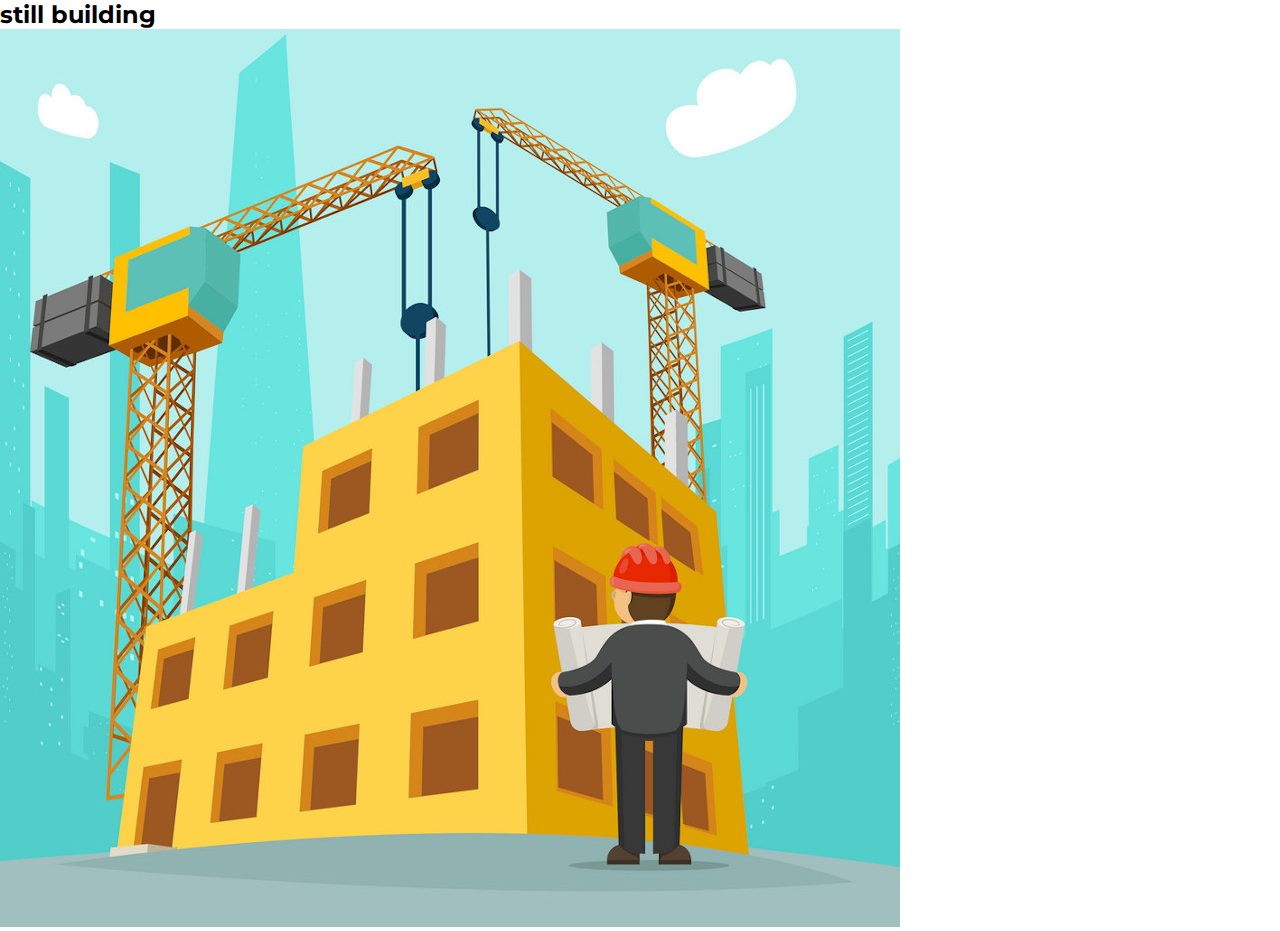
==== components/contact.html @ 4cdc1b88 "first commit" ====
<!DOCTYPE html>
<html>
<head>
    <meta charset='utf-8'>
    <meta http-equiv='X-UA-Compatible' content='IE=edge'>
    <title>Contact</title>
    <meta name='viewport' content='width=device-width, initial-scale=1'>
    <link rel='stylesheet' type='text/css' media='screen' href='../css/style.css'>
    <link href="https://fonts.googleapis.com/css?family=Anton|Merriweather|Montserrat|Sacramento&display=swap" rel="stylesheet">
    <script src='main.js'></script>
</head>
<body>
    <div>
        <h2>still building</h2>
        <img src="../image/ctr.jpg" alt="">

    </div>
</body>
</html>
---- css/style.css ----
body, p, ul {
    margin: 0;
    font-family: 'Merriweather', serif;
    width: 100%;
}

h1 {
    margin: 0;
    font-family: 'Sacramento', cursive;
}

h2,h5 {
    margin: 0;
    font-family: 'Montserrat', sans-serif;
}

a :hover {
    cursor: col-resize;
    background-color: tomato;
    color: turquoise;
}


.nav {
    background-color: #DFF6F0;
    color: #2E279D;
    height: 100px;
    width: 100%;
    padding: 10px;
}

.main {
    background-color: #46B3E6;
    color: rgb(4, 5, 71);
    height: auto;
    margin: 0;
    width: 100%;
    padding: 10px;
    text-align: center;
}

.footer {
    background-color: #2E279D;
    color: white;
    height: auto;
    width: 100%;
    padding-left: 20px;
    text-align: center;
}

.footer-link {
    color: white;
}

.footer-link :hover :active {
    color: red;
    background-color:#46B3E6;
}

.cloud1 {
    position: relative;
    right: 100px;
    margin: 20px;
}

.cloud2 {
    position: relative;
    left: 100px;
    margin: 20px;
}

.image {
    left: 10px;
    position: relative;
    display: inline-block;
}

.menu {
    right: 20px;
    top: 50px;
    position: absolute;
    display: inline-block;
    text-align: center;
}
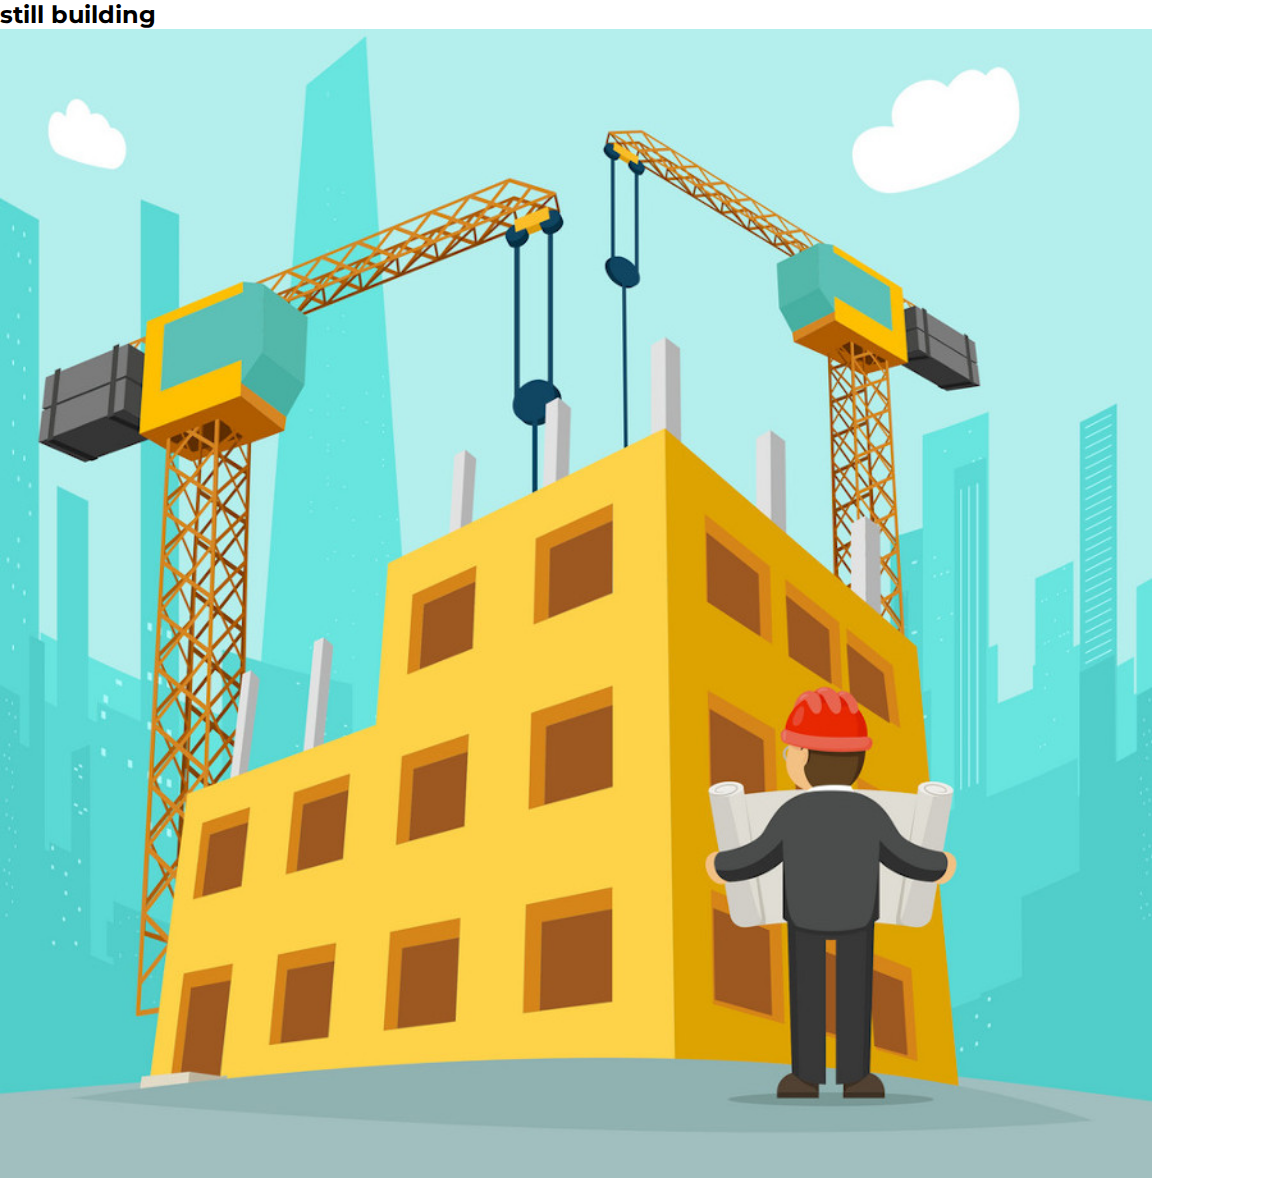
==== commit 19a789c1: "resizing img" ====
--- a/components/contact.html
+++ b/components/contact.html
@@ -12,7 +12,7 @@
 <body>
     <div>
         <h2>still building</h2>
-        <img src="../image/ctr.jpg" alt="">
+        <img src="../image/ctr.jpg" alt="" width="90%">
 
     </div>
 </body>
